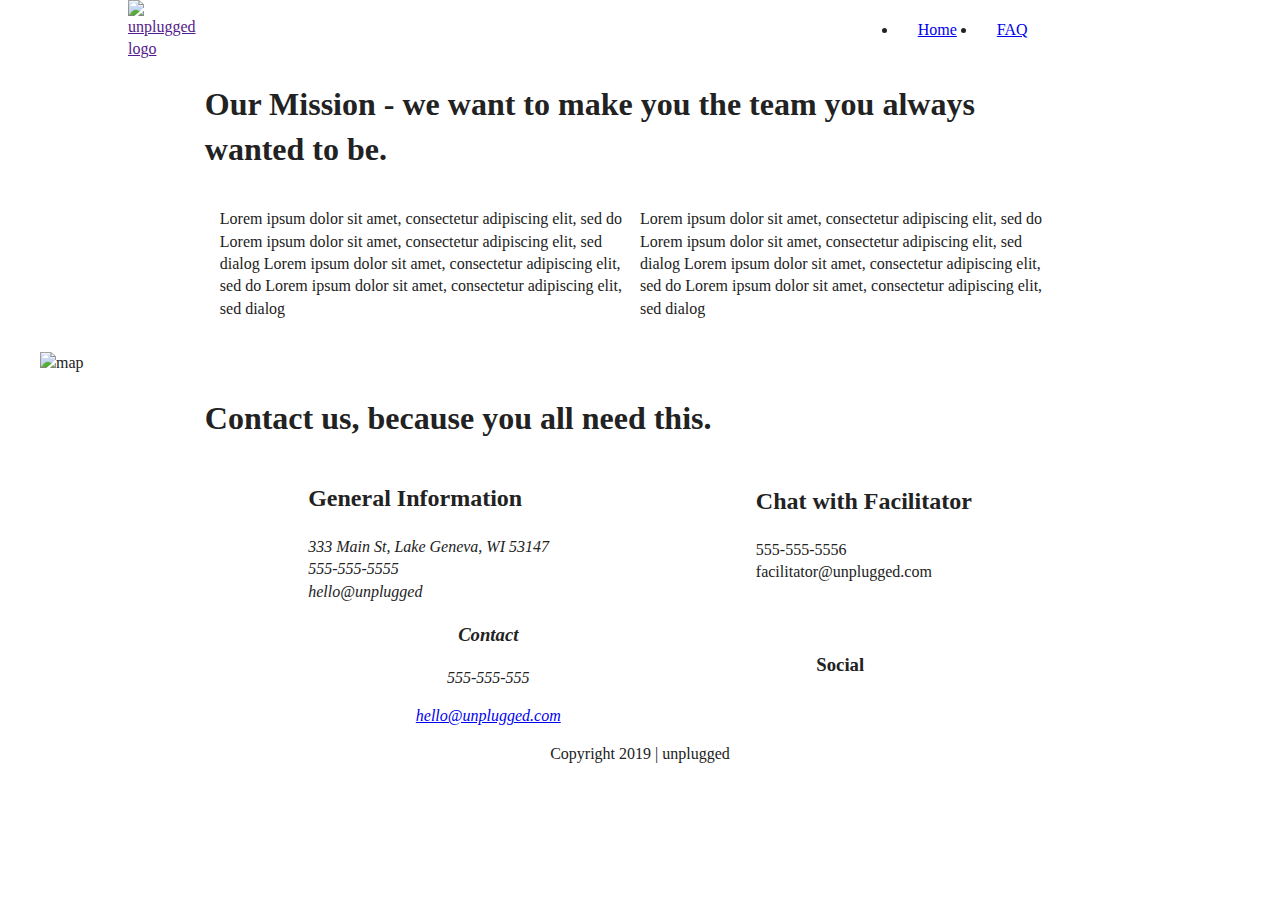
==== about/index.html @ fd54ad8d "responsive styles" ====
<!doctype html>
<html class="no-js" lang="">

<head>
  <meta charset="utf-8">
  <meta http-equiv="x-ua-compatible" content="ie=edge">
  <title>About</title>
  <meta name="description" content="">
  <meta name="viewport" content="width=device-width, initial-scale=1, shrink-to-fit=no">

  <link rel="manifest" href="../site.webmanifest">
  <link rel="apple-touch-icon" href="../icon.png">
  <!-- Place favicon.ico in the root directory -->

  <link rel="stylesheet" href="../css/normalize.css">
  <link rel="stylesheet" href="../css/main.css">
</head>

<body>
  <!--[if lte IE 9]>
    <p class="browserupgrade">You are using an <strong>outdated</strong> browser. Please <a href="https://browsehappy.com/">upgrade your browser</a> to improve your experience and security.</p>
  <![endif]-->

  <!-- Add your site or application content here -->
  <header>
    <div class="content-wrapper">

      <!-- <figure> -->
      <a href=""><img src="" alt="unplugged logo" /></a>
      <!-- </figure> -->

      <div class="header-divider"></div>
      <nav>
        <ul>
          <li><a href="../index.html" target="_blank">Home</a></li>
          <li><a href="../faq/index.html" target="_blank">FAQ</a></li>
        </ul>
      </nav>
    </div>
  </header>


  <main>

    <section class="mission">
      <div class="content-wrapper">
        <div class="mission-content">
        <h1>Our Mission - we want to make you the team you always wanted to be.</h1>
        <div class="mission-columns">
        <div class="mission-column">
          <article>Lorem ipsum dolor sit amet, consectetur adipiscing elit, sed do Lorem ipsum dolor sit amet, consectetur adipiscing elit, sed dialog Lorem ipsum dolor sit amet, consectetur adipiscing elit, sed do Lorem ipsum dolor sit amet, consectetur adipiscing elit, sed dialog </article>
        </div>
        <div class="mission-column">
        <article>Lorem ipsum dolor sit amet, consectetur adipiscing elit, sed do Lorem ipsum dolor sit amet, consectetur adipiscing elit, sed dialog Lorem ipsum dolor sit amet, consectetur adipiscing elit, sed do Lorem ipsum dolor sit amet, consectetur adipiscing elit, sed dialog </article>
        </div>
        </div>
        </div>
      </div>
    </section>

    <section class="map">
      <figure>
        <img src="#" alt="map" />
      </figure>
    </section>

  <div class="contact-section">
    <div class="content-wrapper">
      <div class="contact-header">
        <h1>Contact us, because you all need this.</h1>
      </div>
      <div class="contact-columns">
      <div class="contact-column">
        <h2>General Information</h2>
        <address>333 Main St, Lake Geneva, WI 53147 <br>
          555-555-5555 <br>
          hello@unplugged</address>
      </div>
      <div class="contact-column">
        <h2>Chat with Facilitator</h2>
        <p>555-555-5556 <br>
          facilitator@unplugged.com</p>
      </div>
      </div>
    </div>

  </div>

  </main>




  <footer>
    <div class="content-wrapper">
      <div class="footer-content">
        <address class="contact">
          <h3>Contact</h3>
          <p>555-555-555</p>
          <a href="hello@unplugged.com">hello@unplugged.com</a>
        </address>
        <div class="social">
          <h3>Social</h3>
          <div class="social-icons">
            <p href="www.facebook.com/yourcompany" target="_blank"></p>
            <p href="www.twitter.com/yourcompany" target="_blank"></p>
            <p href="www.instagram.com/yourcompany" target="_blank"></p>

          </div>
        </div>
      </div>
      <div class="copyright">
        <p>Copyright 2019 | unplugged</p>

      </div>

    </div>
  </footer>

  <script src="../js/vendor/modernizr-3.6.0.min.js"></script>
  <script src="https://code.jquery.com/jquery-3.3.1.min.js" integrity="sha256-FgpCb/KJQlLNfOu91ta32o/NMZxltwRo8QtmkMRdAu8=" crossorigin="anonymous"></script>
  <script>window.jQuery || document.write('<script src="../js/vendor/jquery-3.3.1.min.js"><\/script>')</script>
  <script src="../js/plugins.js"></script>
  <script src="../js/main.js"></script>

  <!-- Google Analytics: change UA-XXXXX-Y to be your site's ID. -->
  <script>
    window.ga = function () { ga.q.push(arguments) }; ga.q = []; ga.l = +new Date;
    ga('create', 'UA-XXXXX-Y', 'auto'); ga('send', 'pageview')
  </script>
  <script src="https://www.google-analytics.com/analytics.js" async defer></script>
</body>

</html>
---- css/main.css ----
/*! HTML5 Boilerplate v6.1.0 | MIT License | https://html5boilerplate.com/ */

/*
 * What follows is the result of much research on cross-browser styling.
 * Credit left inline and big thanks to Nicolas Gallagher, Jonathan Neal,
 * Kroc Camen, and the H5BP dev community and team.
 */

/* ==========================================================================
   Base styles: opinionated defaults
   ========================================================================== */

html {
    color: #222;
    font-size: 1em;
    line-height: 1.4;
}

/*
 * Remove text-shadow in selection highlight:
 * https://twitter.com/miketaylr/status/12228805301
 *
 * Vendor-prefixed and regular ::selection selectors cannot be combined:
 * https://stackoverflow.com/a/16982510/7133471
 *
 * Customize the background color to match your design.
 */

::-moz-selection {
    background: #b3d4fc;
    text-shadow: none;
}

::selection {
    background: #b3d4fc;
    text-shadow: none;
}

/*
 * A better looking default horizontal rule
 */

hr {
    display: block;
    height: 1px;
    border: 0;
    border-top: 1px solid #ccc;
    margin: 1em 0;
    padding: 0;
}

/*
 * Remove the gap between audio, canvas, iframes,
 * images, videos and the bottom of their containers:
 * https://github.com/h5bp/html5-boilerplate/issues/440
 */

audio,
canvas,
iframe,
img,
svg,
video {
    vertical-align: middle;
}

/*
 * Remove default fieldset styles.
 */

fieldset {
    border: 0;
    margin: 0;
    padding: 0;
}

/*
 * Allow only vertical resizing of textareas.
 */

textarea {
    resize: vertical;
}

/* ==========================================================================
   Browser Upgrade Prompt
   ========================================================================== */

.browserupgrade {
    margin: 0.2em 0;
    background: #ccc;
    color: #000;
    padding: 0.2em 0;
}

/* ==========================================================================
   Author's custom styles
   ========================================================================== */
/* <!-- -------------------- Header Styles ------------------ --> */


header, footer{
  display: flex;
  justify-content: center;
  align-items: center;
}

.hero-area h1{
  margin: auto;
  width: 85%;
}

header .content-wrapper{
  width: 100%;
  display: flex;
  justify-content: center;
  align-items: center;
  flex-flow: row wrap;
  justify-content: center;
  align-items: center;

}

header .header-divider{
  width:100%;
}

header nav{
  display: flex;
  justify-content: center;
  align-items: center;
  flex-flow: row wrap;
  justify-content: center;
  align-items: center;
  width:60%;
}

.hero-area{
  margin: 0;
  width: 100%;
}

/* <!-- -------------------- Mobile Styles - Homepage------------------ --> */

nav ul {
  flex-flow: row wrap;
  display: flex;
  padding: 0;
}

li{
  padding-left: 20px;
  padding-right: 20px;
}

header h1{
  margin: auto;
  width: 85%;
}

.hero-area{
  /* display: flex;
  justify-content: center;
  align-items: center; */
  width:100%;
  margin:0;
}

.content-wrapper{
  margin: auto;
  width: 85%;
}

aside{
  /* display: flex;
  justify-content: center;
  align-items: center;
    flex-flow: row wrap;
    justify-content: center;
    align-items: center; */
}

.newsletter{
  margin: auto;
  width: 86%;
}
/* .form-description h3, aside{
  padding-left: 15px;

} */

.features-header{
  margin: auto;
  width: 85%;
}

.features-items{
  display: flex;
  justify-content: center;
  align-items: center;
  flex-flow: row wrap;
  text-align: center;
}

.features article{

  /* flex-flow: row wrap; */
  width:55%;

}

/* .features h2{
  width:85%;
  padding-left: 15px;
} */

.features p{
  padding: 0;
}

.reviews{
  display: flex;
  justify-content: center;
  align-items: center;
  flex-flow: row wrap;
  justify-content: center;
  align-items: center;
  width:85%;
}

h3 .reviews{
  width:50%;
  display: flex;
  align-items: baseline;
}

.map{
  margin: 0;
  width: 100%;
}


/* Footer */

footer{
  display: flex;
  justify-content: center;
  align-items: center;
}

footer .content-wrapper{
  /* display: flex;
  justify-content: center;
  align-items: center;
  flex-flow: row wrap; */
  text-align: center;
  width:55%
}

footer .footer-content{
  display: flex;
  justify-content: space-around;
  align-items: center;
  flex-flow: row wrap;
  text-align: center;
  /* width:55% */
  /* margin:50px 0; */
}

footer .contact{

}
footer .social{

}

footer .copyright {

}







/* ==========================================================================
   Helper classes
   ========================================================================== */

/*
 * Hide visually and from screen readers
 */

.hidden {
    display: none !important;
}

/*
 * Hide only visually, but have it available for screen readers:
 * https://snook.ca/archives/html_and_css/hiding-content-for-accessibility
 *
 * 1. For long content, line feeds are not interpreted as spaces and small width
 *    causes content to wrap 1 word per line:
 *    https://medium.com/@jessebeach/beware-smushed-off-screen-accessible-text-5952a4c2cbfe
 */

.visuallyhidden {
    border: 0;
    clip: rect(0 0 0 0);
    height: 1px;
    margin: -1px;
    overflow: hidden;
    padding: 0;
    position: absolute;
    width: 1px;
    white-space: nowrap; /* 1 */
}

/*
 * Extends the .visuallyhidden class to allow the element
 * to be focusable when navigated to via the keyboard:
 * https://www.drupal.org/node/897638
 */

.visuallyhidden.focusable:active,
.visuallyhidden.focusable:focus {
    clip: auto;
    height: auto;
    margin: 0;
    overflow: visible;
    position: static;
    width: auto;
    white-space: inherit;
}

/*
 * Hide visually and from screen readers, but maintain layout
 */

.invisible {
    visibility: hidden;
}

/*
 * Clearfix: contain floats
 *
 * For modern browsers
 * 1. The space content is one way to avoid an Opera bug when the
 *    `contenteditable` attribute is included anywhere else in the document.
 *    Otherwise it causes space to appear at the top and bottom of elements
 *    that receive the `clearfix` class.
 * 2. The use of `table` rather than `block` is only necessary if using
 *    `:before` to contain the top-margins of child elements.
 */

.clearfix:before,
.clearfix:after {
    content: " "; /* 1 */
    display: table; /* 2 */
}

.clearfix:after {
    clear: both;
}

/* ==========================================================================
   EXAMPLE Media Queries for Responsive Design.
   These examples override the primary ('mobile first') styles.
   Modify as content requires.
   ========================================================================== */

@media only screen and (min-width: 768px){
  /* Tablets */

.content-wrapper{
  /* width:83%; */
}

header .content-wrapper {
  margin: auto;
    width: 85%;
    display: flex;
    flex-flow: nowrap;
  }
  .features-items{
    margin: auto;
    width: 67%;
    display: flex;
    justify-content: space-around;
    align-items: center;
    flex-flow: row wrap;
    text-align: center;
  }

  .features article{
    /* flex-flow: row wrap; */
    width:35%;
  }

  .mission-columns {
    display: flex;
    justify-content: center;
    align-items: center;
    padding:15px;

  }
.faq-columns{
  display: flex;
justify-content: space-around;
align-items: baseline;
/* flex-flow: row wrap; */
/* padding: 15px; */
}
  .contact-columns {
    display: flex;
    justify-content: space-around;
    align-items: center;
    /* padding:15px; */

  }
.mission-column{
  width: 90%;
}

.review-table{
  display: flex;
}

.newsletter{
  margin: auto;
  width:85%;
  display:flex;

}
.form-description{
  max-width:50%;
}

}

@media only screen and (min-width: 1200px){
  /* Desktop */

/* .content-wrapper{
  margin: auto;
  width: 80%;
} */

header .content-wrapper{
  margin: auto;
width: 80%;
}
.hero-area h1{
  margin: auto;
  width:80%;
}
  .newsletter{
    display: flex;
  justify-content: space-around;
  align-items: center;
  margin: auto;
  width: 67%;
  }


  .form-description{
    width:26%;
  }

.features{
  margin: auto;
  width:80%
}
  .features article{
    width:30%;
  }

.features-items{
  margin: auto;
width: 80%;
}
.reviews{
  margin: auto;
  width:80%
}

.review-table{
  display:flex;
}

.faq{
  margin: auto;
  width: 80%;
}

.contact-section{
margin: auto;
width: 80%;
}

.mission{
  margin: auto;
  width: 80%;
}

.footer{
  margin: auto;
  width:65%;
}

}





@media only screen and (min-width: 35em) {
    /* Style adjustments for viewports that meet the condition */
}

@media print,
       (-webkit-min-device-pixel-ratio: 1.25),
       (min-resolution: 1.25dppx),
       (min-resolution: 120dpi) {
    /* Style adjustments for high resolution devices */
}

/* ==========================================================================
   Print styles.
   Inlined to avoid the additional HTTP request:
   https://www.phpied.com/delay-loading-your-print-css/
   ========================================================================== */

@media print {
    *,
    *:before,
    *:after {
        background: transparent !important;
        color: #000 !important; /* Black prints faster */
        -webkit-box-shadow: none !important;
        box-shadow: none !important;
        text-shadow: none !important;
    }

    a,
    a:visited {
        text-decoration: underline;
    }

    a[href]:after {
        content: " (" attr(href) ")";
    }

    abbr[title]:after {
        content: " (" attr(title) ")";
    }

    /*
     * Don't show links that are fragment identifiers,
     * or use the `javascript:` pseudo protocol
     */

    a[href^="#"]:after,
    a[href^="javascript:"]:after {
        content: "";
    }

    pre {
        white-space: pre-wrap !important;
    }
    pre,
    blockquote {
        border: 1px solid #999;
        page-break-inside: avoid;
    }

    /*
     * Printing Tables:
     * http://css-discuss.incutio.com/wiki/Printing_Tables
     */

    thead {
        display: table-header-group;
    }

    tr,
    img {
        page-break-inside: avoid;
    }

    p,
    h2,
    h3 {
        orphans: 3;
        widows: 3;
    }

    h2,
    h3 {
        page-break-after: avoid;
    }
}
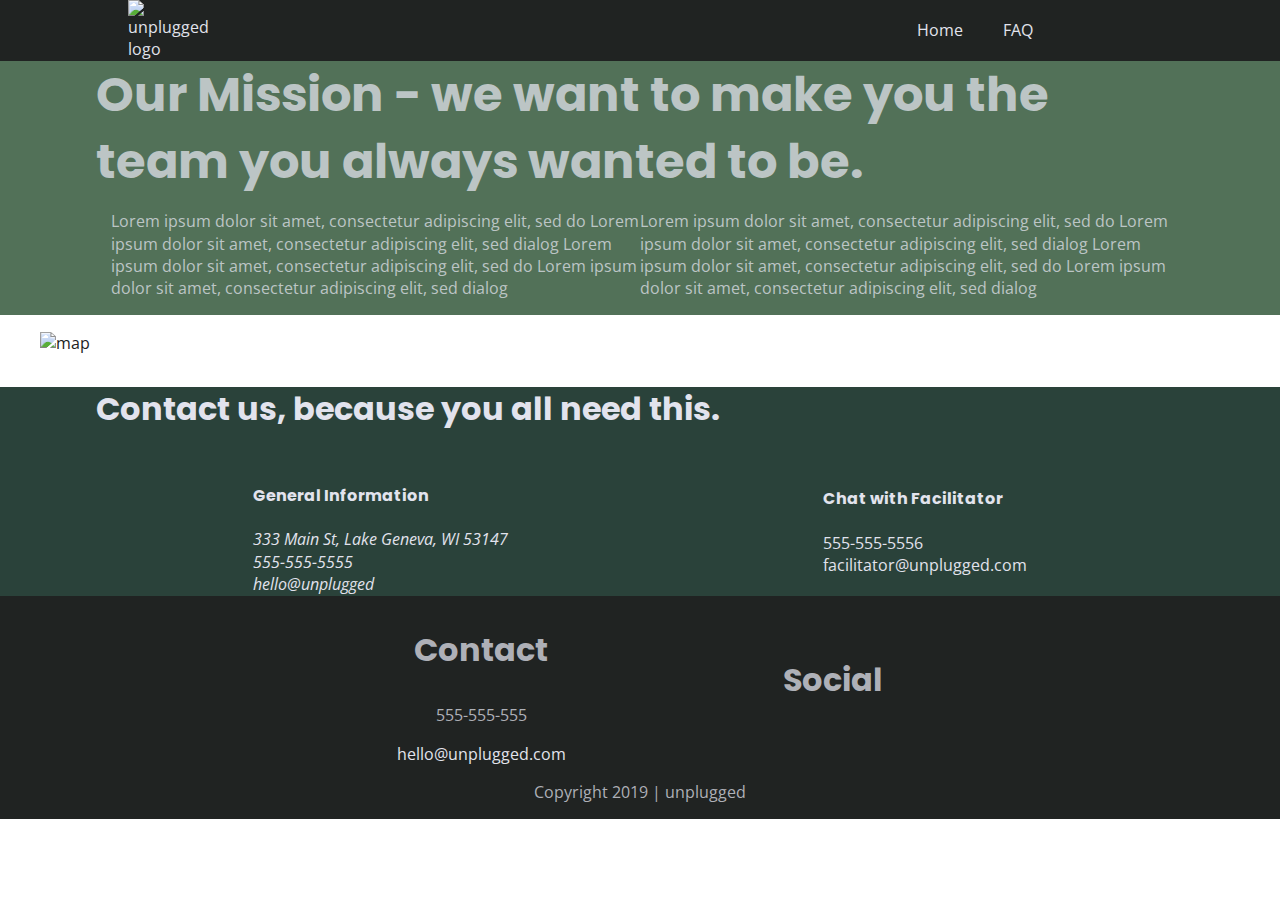
==== commit 10e06e74: "css styles" ====
--- a/about/index.html
+++ b/about/index.html
@@ -14,6 +14,7 @@
 
   <link rel="stylesheet" href="../css/normalize.css">
   <link rel="stylesheet" href="../css/main.css">
+  <link href="https://fonts.googleapis.com/css?family=Open+Sans:400,700|Poppins:500,700" rel="stylesheet">
 </head>
 
 <body>
@@ -45,7 +46,7 @@
     <section class="mission">
       <div class="content-wrapper">
         <div class="mission-content">
-        <h1>Our Mission - we want to make you the team you always wanted to be.</h1>
+        <h2>Our Mission - we want to make you the team you always wanted to be.</h2>
         <div class="mission-columns">
         <div class="mission-column">
           <article>Lorem ipsum dolor sit amet, consectetur adipiscing elit, sed do Lorem ipsum dolor sit amet, consectetur adipiscing elit, sed dialog Lorem ipsum dolor sit amet, consectetur adipiscing elit, sed do Lorem ipsum dolor sit amet, consectetur adipiscing elit, sed dialog </article>
@@ -67,17 +68,17 @@
   <div class="contact-section">
     <div class="content-wrapper">
       <div class="contact-header">
-        <h1>Contact us, because you all need this.</h1>
+        <h3>Contact us, because you all need this.</h3>
       </div>
       <div class="contact-columns">
       <div class="contact-column">
-        <h2>General Information</h2>
+        <h4>General Information</h4>
         <address>333 Main St, Lake Geneva, WI 53147 <br>
           555-555-5555 <br>
           hello@unplugged</address>
       </div>
       <div class="contact-column">
-        <h2>Chat with Facilitator</h2>
+        <h4>Chat with Facilitator</h4>
         <p>555-555-5556 <br>
           facilitator@unplugged.com</p>
       </div>
@@ -94,11 +95,11 @@
   <footer>
     <div class="content-wrapper">
       <div class="footer-content">
-        <address class="contact">
+        <div class="contact">
           <h3>Contact</h3>
           <p>555-555-555</p>
           <a href="hello@unplugged.com">hello@unplugged.com</a>
-        </address>
+        </div>
         <div class="social">
           <h3>Social</h3>
           <div class="social-icons">
--- a/css/main.css
+++ b/css/main.css
@@ -97,15 +97,74 @@
    Author's custom styles
    ========================================================================== */
 /* <!-- -------------------- Header Styles ------------------ --> */
+/* General Styles */
+
+html {
+	font-size: 16px;
+}
+
+body {
+  font-family: 'Open Sans', sans-serif;
+  font-size: 1em;
+}
+
+ul,
+ol {
+  list-style: none;
+}
+
+a {
+  color: #e2e3ed;
+  text-decoration: none;
+}
+
+h2 {
+  font-family: 'Poppins', sans-serif;
+  font-size: 3em;
+  margin: 0;
+}
+
+h3{
+  font-family: 'Poppins', sans-serif;
+  font-size: 2em;
+}
+h4 {
+  font-family: 'Poppins', sans-serif;
+  font-size: 1em;
+}
+
+
+p {
+
+}
+
+img {
+
+}
+
+figure {
+
+}
+
+address {
+
+}
+
+.content-wrapper {
+
+}
+
 
 
 header, footer{
   display: flex;
   justify-content: center;
   align-items: center;
-}
-
-.hero-area h1{
+  background-color: #202322;
+  color: #aeb0b7
+}
+
+.hero-area h2{
   margin: auto;
   width: 85%;
 }
@@ -182,7 +241,8 @@
 
 .newsletter{
   margin: auto;
-  width: 86%;
+  background-color: #527158;
+  color: #e2e3ed;
 }
 /* .form-description h3, aside{
   padding-left: 15px;
@@ -225,7 +285,8 @@
   flex-flow: row wrap;
   justify-content: center;
   align-items: center;
-  width:85%;
+  color:#5b6d6a;
+  background-color: #2a423a;
 }
 
 h3 .reviews{
@@ -239,7 +300,20 @@
   width: 100%;
 }
 
-
+.mission{
+  background-color: #527158;
+  color: #bcc5c5;
+}
+
+.contact-section{
+  background-color: #2a423a;
+  color: #e2e3ed;
+}
+
+.faq{
+  background-color: #527158;
+  color: #e2e3ed;
+}
 /* Footer */
 
 footer{
@@ -429,7 +503,7 @@
 
 .newsletter{
   margin: auto;
-  width:85%;
+
   display:flex;
 
 }
@@ -460,7 +534,7 @@
   justify-content: space-around;
   align-items: center;
   margin: auto;
-  width: 67%;
+
   }
 
 
@@ -468,10 +542,10 @@
     width:26%;
   }
 
-.features{
+/* .features{
   margin: auto;
   width:80%
-}
+} */
   .features article{
     width:30%;
   }
@@ -480,29 +554,15 @@
   margin: auto;
 width: 80%;
 }
-.reviews{
+/* .reviews{
   margin: auto;
   width:80%
-}
+} */
 
 .review-table{
   display:flex;
 }
 
-.faq{
-  margin: auto;
-  width: 80%;
-}
-
-.contact-section{
-margin: auto;
-width: 80%;
-}
-
-.mission{
-  margin: auto;
-  width: 80%;
-}
 
 .footer{
   margin: auto;
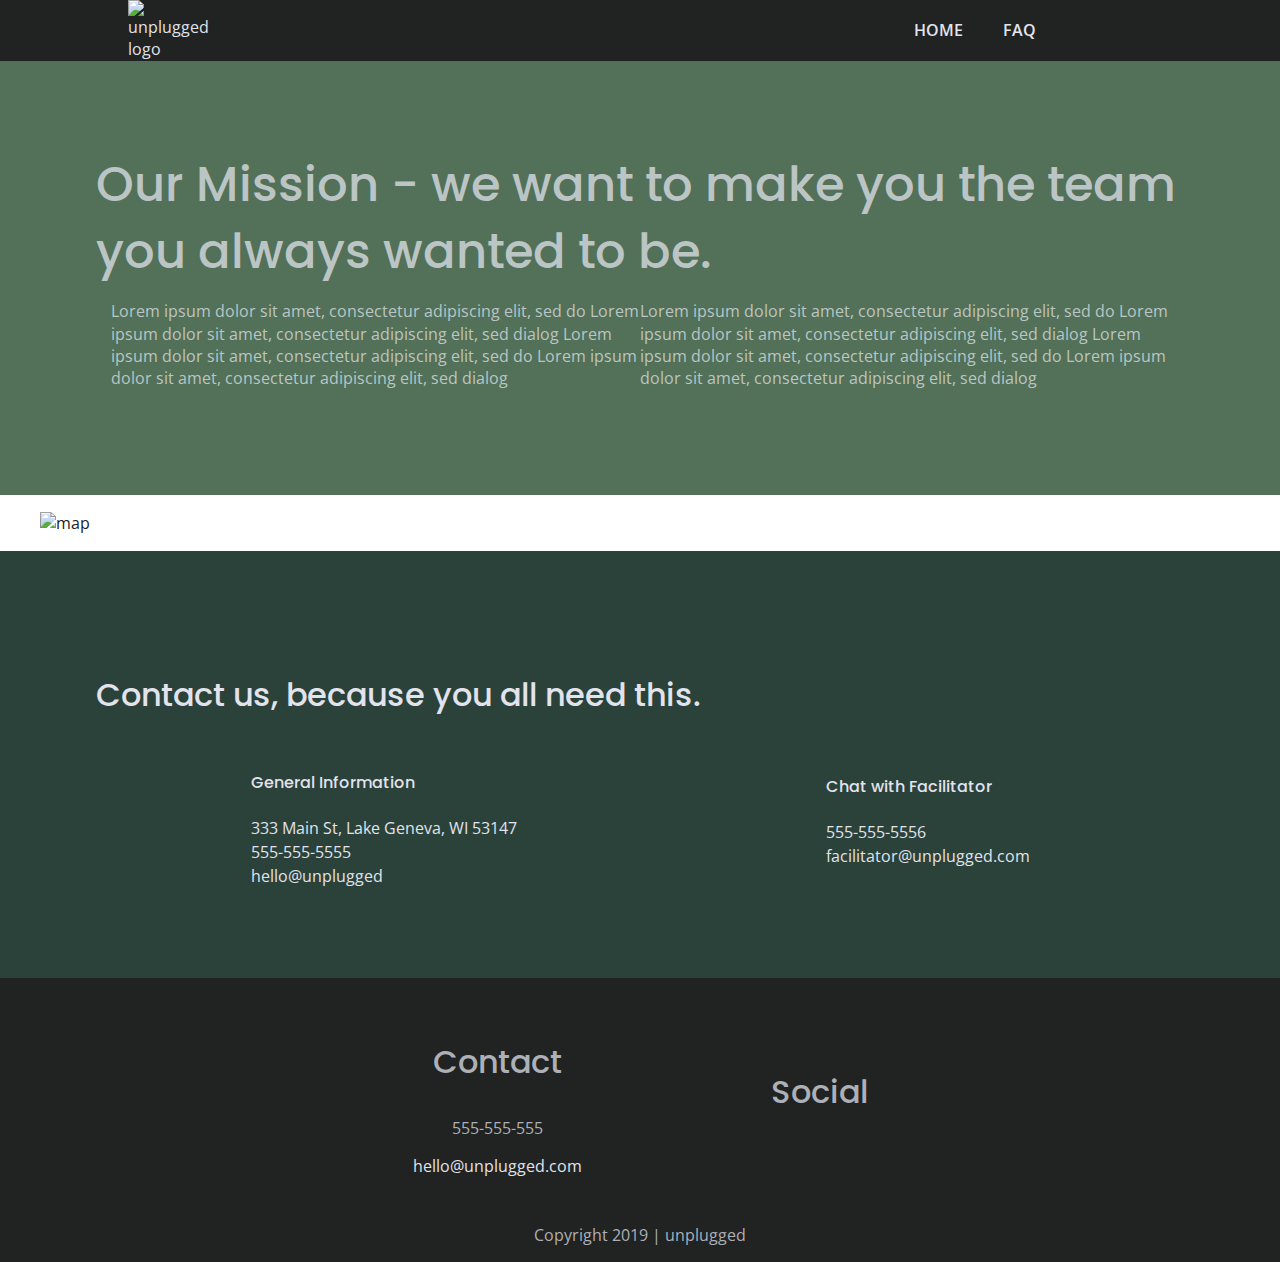
==== commit 7cfbe586: "responsive styles" ====
--- a/about/index.html
+++ b/about/index.html
@@ -71,13 +71,13 @@
         <h3>Contact us, because you all need this.</h3>
       </div>
       <div class="contact-columns">
-      <div class="contact-column">
+      <div class="contact-column-1">
         <h4>General Information</h4>
         <address>333 Main St, Lake Geneva, WI 53147 <br>
           555-555-5555 <br>
           hello@unplugged</address>
       </div>
-      <div class="contact-column">
+      <div class="contact-column-2">
         <h4>Chat with Facilitator</h4>
         <p>555-555-5556 <br>
           facilitator@unplugged.com</p>
--- a/css/main.css
+++ b/css/main.css
@@ -1,19 +1,16 @@
 /*! HTML5 Boilerplate v6.1.0 | MIT License | https://html5boilerplate.com/ */
-
 /*
  * What follows is the result of much research on cross-browser styling.
  * Credit left inline and big thanks to Nicolas Gallagher, Jonathan Neal,
  * Kroc Camen, and the H5BP dev community and team.
  */
-
 /* ==========================================================================
    Base styles: opinionated defaults
    ========================================================================== */
-
 html {
-    color: #222;
-    font-size: 1em;
-    line-height: 1.4;
+  color: #222;
+  font-size: 1em;
+  line-height: 1.4;
 }
 
 /*
@@ -25,28 +22,26 @@
  *
  * Customize the background color to match your design.
  */
-
 ::-moz-selection {
-    background: #b3d4fc;
-    text-shadow: none;
+  background: #b3d4fc;
+  text-shadow: none;
 }
 
 ::selection {
-    background: #b3d4fc;
-    text-shadow: none;
+  background: #b3d4fc;
+  text-shadow: none;
 }
 
 /*
  * A better looking default horizontal rule
  */
-
 hr {
-    display: block;
-    height: 1px;
-    border: 0;
-    border-top: 1px solid #ccc;
-    margin: 1em 0;
-    padding: 0;
+  display: block;
+  height: 1px;
+  border: 0;
+  border-top: 1px solid #ccc;
+  margin: 1em 0;
+  padding: 0;
 }
 
 /*
@@ -54,43 +49,39 @@
  * images, videos and the bottom of their containers:
  * https://github.com/h5bp/html5-boilerplate/issues/440
  */
-
 audio,
 canvas,
 iframe,
 img,
 svg,
 video {
-    vertical-align: middle;
+  vertical-align: middle;
 }
 
 /*
  * Remove default fieldset styles.
  */
-
 fieldset {
-    border: 0;
-    margin: 0;
-    padding: 0;
+  border: 0;
+  margin: 0;
+  padding: 0;
 }
 
 /*
  * Allow only vertical resizing of textareas.
  */
-
 textarea {
-    resize: vertical;
+  resize: vertical;
 }
 
 /* ==========================================================================
    Browser Upgrade Prompt
    ========================================================================== */
-
 .browserupgrade {
-    margin: 0.2em 0;
-    background: #ccc;
-    color: #000;
-    padding: 0.2em 0;
+  margin: 0.2em 0;
+  background: #ccc;
+  color: #000;
+  padding: 0.2em 0;
 }
 
 /* ==========================================================================
@@ -98,9 +89,8 @@
    ========================================================================== */
 /* <!-- -------------------- Header Styles ------------------ --> */
 /* General Styles */
-
 html {
-	font-size: 16px;
+  font-size: 16px;
 }
 
 body {
@@ -124,39 +114,29 @@
   margin: 0;
 }
 
-h3{
+h3 {
   font-family: 'Poppins', sans-serif;
   font-size: 2em;
 }
+
 h4 {
   font-family: 'Poppins', sans-serif;
   font-size: 1em;
 }
 
-
-p {
-
-}
-
-img {
-
-}
-
-figure {
-
-}
+p {}
+
+img {}
+
+figure {}
 
 address {
-
-}
-
-.content-wrapper {
-
-}
-
-
-
-header, footer{
+  font-style: normal;
+}
+
+.content-wrapper {}
+
+header, footer {
   display: flex;
   justify-content: center;
   align-items: center;
@@ -164,12 +144,12 @@
   color: #aeb0b7
 }
 
-.hero-area h2{
+.hero-area h2 {
   margin: auto;
   width: 85%;
 }
 
-header .content-wrapper{
+header .content-wrapper {
   width: 100%;
   display: flex;
   justify-content: center;
@@ -177,60 +157,60 @@
   flex-flow: row wrap;
   justify-content: center;
   align-items: center;
-
-}
-
-header .header-divider{
-  width:100%;
-}
-
-header nav{
+}
+
+header .header-divider {
+  width: 100%;
+}
+
+header nav {
   display: flex;
   justify-content: center;
   align-items: center;
   flex-flow: row wrap;
   justify-content: center;
   align-items: center;
-  width:60%;
-}
-
-.hero-area{
+  width: 60%;
+}
+
+.hero-area {
   margin: 0;
   width: 100%;
 }
 
 /* <!-- -------------------- Mobile Styles - Homepage------------------ --> */
-
 nav ul {
   flex-flow: row wrap;
   display: flex;
   padding: 0;
 }
 
-li{
+li {
   padding-left: 20px;
   padding-right: 20px;
-}
-
-header h1{
+  text-transform: uppercase;
+  font-weight: 600;
+}
+
+header h1 {
   margin: auto;
   width: 85%;
 }
 
-.hero-area{
+.hero-area {
   /* display: flex;
   justify-content: center;
   align-items: center; */
-  width:100%;
-  margin:0;
-}
-
-.content-wrapper{
+  width: 100%;
+  margin: 0;
+}
+
+.content-wrapper {
   margin: auto;
   width: 85%;
 }
 
-aside{
+aside {
   /* display: flex;
   justify-content: center;
   align-items: center;
@@ -239,22 +219,29 @@
     align-items: center; */
 }
 
-.newsletter{
+.newsletter {
   margin: auto;
   background-color: #527158;
   color: #e2e3ed;
 }
+
+.newsletter-content {
+  margin: auto;
+  width: 85%;
+  color: #e2e3ed;
+  padding: 20px 0 20px 0;
+}
+
 /* .form-description h3, aside{
   padding-left: 15px;
 
 } */
-
-.features-header{
+.features-header {
   margin: auto;
   width: 85%;
 }
 
-.features-items{
+.features-items {
   display: flex;
   justify-content: center;
   align-items: center;
@@ -262,76 +249,76 @@
   text-align: center;
 }
 
-.features article{
-
+.features article {
   /* flex-flow: row wrap; */
-  width:55%;
-
+  width: 55%;
 }
 
 /* .features h2{
   width:85%;
   padding-left: 15px;
 } */
-
-.features p{
+.features p {
   padding: 0;
 }
 
-.reviews{
+.reviews {
   display: flex;
   justify-content: center;
   align-items: center;
   flex-flow: row wrap;
   justify-content: center;
   align-items: center;
-  color:#5b6d6a;
+  color: #5b6d6a;
   background-color: #2a423a;
 }
 
-h3 .reviews{
-  width:50%;
+h3 .reviews {
+  width: 50%;
   display: flex;
   align-items: baseline;
 }
 
-.map{
+.map {
   margin: 0;
   width: 100%;
 }
 
-.mission{
+.mission {
   background-color: #527158;
   color: #bcc5c5;
-}
-
-.contact-section{
+  padding: 30px 0;
+}
+
+.contact-section {
   background-color: #2a423a;
   color: #e2e3ed;
-}
-
-.faq{
+  padding: 30px 0;
+}
+
+.faq {
   background-color: #527158;
   color: #e2e3ed;
-}
+  padding: 30px 0;
+}
+
 /* Footer */
-
-footer{
-  display: flex;
-  justify-content: center;
-  align-items: center;
-}
-
-footer .content-wrapper{
+footer {
+  display: flex;
+  justify-content: center;
+  align-items: center;
+}
+
+footer .content-wrapper {
   /* display: flex;
   justify-content: center;
   align-items: center;
   flex-flow: row wrap; */
   text-align: center;
-  width:55%
-}
-
-footer .footer-content{
+  width: 55%
+}
+
+footer .footer-content {
   display: flex;
   justify-content: space-around;
   align-items: center;
@@ -341,33 +328,24 @@
   /* margin:50px 0; */
 }
 
-footer .contact{
-
-}
-footer .social{
-
-}
-
-footer .copyright {
-
-}
-
-
-
-
-
-
+footer .contact h3 {
+  font-weight: 500;
+}
+
+footer .social h3 {
+  font-weight: 500;
+}
+
+footer .copyright {}
 
 /* ==========================================================================
    Helper classes
    ========================================================================== */
-
 /*
  * Hide visually and from screen readers
  */
-
 .hidden {
-    display: none !important;
+  display: none !important;
 }
 
 /*
@@ -378,17 +356,17 @@
  *    causes content to wrap 1 word per line:
  *    https://medium.com/@jessebeach/beware-smushed-off-screen-accessible-text-5952a4c2cbfe
  */
-
 .visuallyhidden {
-    border: 0;
-    clip: rect(0 0 0 0);
-    height: 1px;
-    margin: -1px;
-    overflow: hidden;
-    padding: 0;
-    position: absolute;
-    width: 1px;
-    white-space: nowrap; /* 1 */
+  border: 0;
+  clip: rect(0 0 0 0);
+  height: 1px;
+  margin: -1px;
+  overflow: hidden;
+  padding: 0;
+  position: absolute;
+  width: 1px;
+  white-space: nowrap;
+  /* 1 */
 }
 
 /*
@@ -396,24 +374,22 @@
  * to be focusable when navigated to via the keyboard:
  * https://www.drupal.org/node/897638
  */
-
 .visuallyhidden.focusable:active,
 .visuallyhidden.focusable:focus {
-    clip: auto;
-    height: auto;
-    margin: 0;
-    overflow: visible;
-    position: static;
-    width: auto;
-    white-space: inherit;
+  clip: auto;
+  height: auto;
+  margin: 0;
+  overflow: visible;
+  position: static;
+  width: auto;
+  white-space: inherit;
 }
 
 /*
  * Hide visually and from screen readers, but maintain layout
  */
-
 .invisible {
-    visibility: hidden;
+  visibility: hidden;
 }
 
 /*
@@ -427,15 +403,16 @@
  * 2. The use of `table` rather than `block` is only necessary if using
  *    `:before` to contain the top-margins of child elements.
  */
-
 .clearfix:before,
 .clearfix:after {
-    content: " "; /* 1 */
-    display: table; /* 2 */
+  content: " ";
+  /* 1 */
+  display: table;
+  /* 2 */
 }
 
 .clearfix:after {
-    clear: both;
+  clear: both;
 }
 
 /* ==========================================================================
@@ -443,21 +420,25 @@
    These examples override the primary ('mobile first') styles.
    Modify as content requires.
    ========================================================================== */
-
-@media only screen and (min-width: 768px){
+@media only screen and (min-width: 768px) {
+
   /* Tablets */
-
-.content-wrapper{
-  /* width:83%; */
-}
-
-header .content-wrapper {
-  margin: auto;
+  .content-wrapper {
+    /* width:83%; */
+  }
+
+  header .content-wrapper {
+    margin: auto;
     width: 85%;
     display: flex;
     flex-flow: nowrap;
   }
-  .features-items{
+
+  .features {
+    padding: 30px 0 30px 0;
+  }
+
+  .features-items {
     margin: auto;
     width: 67%;
     display: flex;
@@ -467,123 +448,162 @@
     text-align: center;
   }
 
-  .features article{
+  .features article {
     /* flex-flow: row wrap; */
-    width:35%;
+    width: 35%;
   }
 
   .mission-columns {
     display: flex;
     justify-content: center;
     align-items: center;
-    padding:15px;
-
-  }
-.faq-columns{
-  display: flex;
-justify-content: space-around;
-align-items: baseline;
-/* flex-flow: row wrap; */
-/* padding: 15px; */
-}
+    padding: 15px;
+  }
+
+  .faq-columns {
+    display: flex;
+    justify-content: space-around;
+    align-items: baseline;
+    /* flex-flow: row wrap; */
+    /* padding: 15px; */
+  }
+
   .contact-columns {
     display: flex;
     justify-content: space-around;
     align-items: center;
     /* padding:15px; */
-
-  }
-.mission-column{
-  width: 90%;
-}
-
-.review-table{
-  display: flex;
-}
-
-.newsletter{
-  margin: auto;
-
-  display:flex;
-
-}
-.form-description{
-  max-width:50%;
-}
-
-}
-
-@media only screen and (min-width: 1200px){
+  }
+
+  .mission-column {
+    width: 90%;
+  }
+
+  .reviews {
+    padding: 30px 0 30px 0;
+  }
+
+  .review-table {
+    display: flex;
+  }
+
+  .newsletter {
+    margin: auto;
+    display: flex;
+  }
+
+  .newsletter-content {
+    display: flex;
+    margin: auto;
+    width: 80%;
+    justify-content: space-between;
+    padding: 30px 0 30px 0;
+  }
+
+  .footer-content {
+    padding: 30px;
+  }
+
+  .form-description {
+    max-width: 50%;
+  }
+}
+
+@media only screen and (min-width: 1200px) {
+
   /* Desktop */
-
-/* .content-wrapper{
-  margin: auto;
-  width: 80%;
-} */
-
-header .content-wrapper{
-  margin: auto;
-width: 80%;
-}
-.hero-area h1{
-  margin: auto;
-  width:80%;
-}
-  .newsletter{
-    display: flex;
-  justify-content: space-around;
-  align-items: center;
-  margin: auto;
-
-  }
-
-
-  .form-description{
-    width:26%;
-  }
-
-/* .features{
-  margin: auto;
-  width:80%
-} */
-  .features article{
-    width:30%;
-  }
-
-.features-items{
-  margin: auto;
-width: 80%;
-}
-/* .reviews{
-  margin: auto;
-  width:80%
-} */
-
-.review-table{
-  display:flex;
-}
-
-
-.footer{
-  margin: auto;
-  width:65%;
-}
-
-}
-
-
-
-
+  header .content-wrapper {
+    margin: auto;
+    width: 80%;
+  }
+
+  .hero-area h1 {
+    margin: auto;
+    width: 80%;
+  }
+
+  .newsletter {
+    display: flex;
+    justify-content: space-around;
+    align-items: center;
+    margin: auto;
+    padding: 30px;
+  }
+
+  .form-description {
+    width: 26%;
+  }
+
+  .features {
+    padding: 30px 0 30px 0;
+  }
+
+  .features article {
+    width: 30%;
+  }
+
+  .features-items {
+    margin: auto;
+    width: 80%;
+  }
+
+  .reviews {
+    padding: 30px 0 30px 0;
+  }
+
+  .review-table {
+    display: flex;
+  }
+
+  .faq {
+    padding: 50px 0 50px 0;
+  }
+
+  .faq-column {
+    padding-right: 40px;
+  }
+
+  .footer {
+    margin: auto;
+    width: 65%;
+  }
+
+  .footer-content {
+    padding: 30px;
+  }
+
+  .contact-section .content-wrapper {
+    padding-top: 60px;
+    padding-bottom: 60px;
+  }
+
+  .mission .content-wrapper {
+    padding-top: 60px;
+    padding-bottom: 60px;
+  }
+
+  .mission h2 {
+    font-weight: 500;
+  }
+
+  .contact-section h3, h4 {
+    font-weight: 500;
+  }
+
+  .contact-columns {
+    line-height: 1.5;
+  }
+}
 
 @media only screen and (min-width: 35em) {
-    /* Style adjustments for viewports that meet the condition */
+  /* Style adjustments for viewports that meet the condition */
 }
 
 @media print,
-       (-webkit-min-device-pixel-ratio: 1.25),
-       (min-resolution: 1.25dppx),
-       (min-resolution: 120dpi) {
-    /* Style adjustments for high resolution devices */
+(-webkit-min-device-pixel-ratio: 1.25),
+(min-resolution: 1.25dppx),
+(min-resolution: 120dpi) {
+  /* Style adjustments for high resolution devices */
 }
 
 /* ==========================================================================
@@ -591,73 +611,73 @@
    Inlined to avoid the additional HTTP request:
    https://www.phpied.com/delay-loading-your-print-css/
    ========================================================================== */
-
 @media print {
-    *,
-    *:before,
-    *:after {
-        background: transparent !important;
-        color: #000 !important; /* Black prints faster */
-        -webkit-box-shadow: none !important;
-        box-shadow: none !important;
-        text-shadow: none !important;
-    }
-
-    a,
-    a:visited {
-        text-decoration: underline;
-    }
-
-    a[href]:after {
-        content: " (" attr(href) ")";
-    }
-
-    abbr[title]:after {
-        content: " (" attr(title) ")";
-    }
-
-    /*
+
+  *,
+  *:before,
+  *:after {
+    background: transparent !important;
+    color: #000 !important;
+    /* Black prints faster */
+    -webkit-box-shadow: none !important;
+    box-shadow: none !important;
+    text-shadow: none !important;
+  }
+
+  a,
+  a:visited {
+    text-decoration: underline;
+  }
+
+  a[href]:after {
+    content: " ("attr(href) ")";
+  }
+
+  abbr[title]:after {
+    content: " ("attr(title) ")";
+  }
+
+  /*
      * Don't show links that are fragment identifiers,
      * or use the `javascript:` pseudo protocol
      */
-
-    a[href^="#"]:after,
-    a[href^="javascript:"]:after {
-        content: "";
-    }
-
-    pre {
-        white-space: pre-wrap !important;
-    }
-    pre,
-    blockquote {
-        border: 1px solid #999;
-        page-break-inside: avoid;
-    }
-
-    /*
+  a[href^="#"]:after,
+  a[href^="javascript:"]:after {
+    content: "";
+  }
+
+  pre {
+    white-space: pre-wrap !important;
+  }
+
+  pre,
+  blockquote {
+    border: 1px solid #999;
+    page-break-inside: avoid;
+  }
+
+  /*
      * Printing Tables:
      * http://css-discuss.incutio.com/wiki/Printing_Tables
      */
-
-    thead {
-        display: table-header-group;
-    }
-
-    tr,
-    img {
-        page-break-inside: avoid;
-    }
-
-    p,
-    h2,
-    h3 {
-        orphans: 3;
-        widows: 3;
-    }
-
-    h2,
-    h3 {
-        page-break-after: avoid;
-    }
-}
+  thead {
+    display: table-header-group;
+  }
+
+  tr,
+  img {
+    page-break-inside: avoid;
+  }
+
+  p,
+  h2,
+  h3 {
+    orphans: 3;
+    widows: 3;
+  }
+
+  h2,
+  h3 {
+    page-break-after: avoid;
+  }
+}
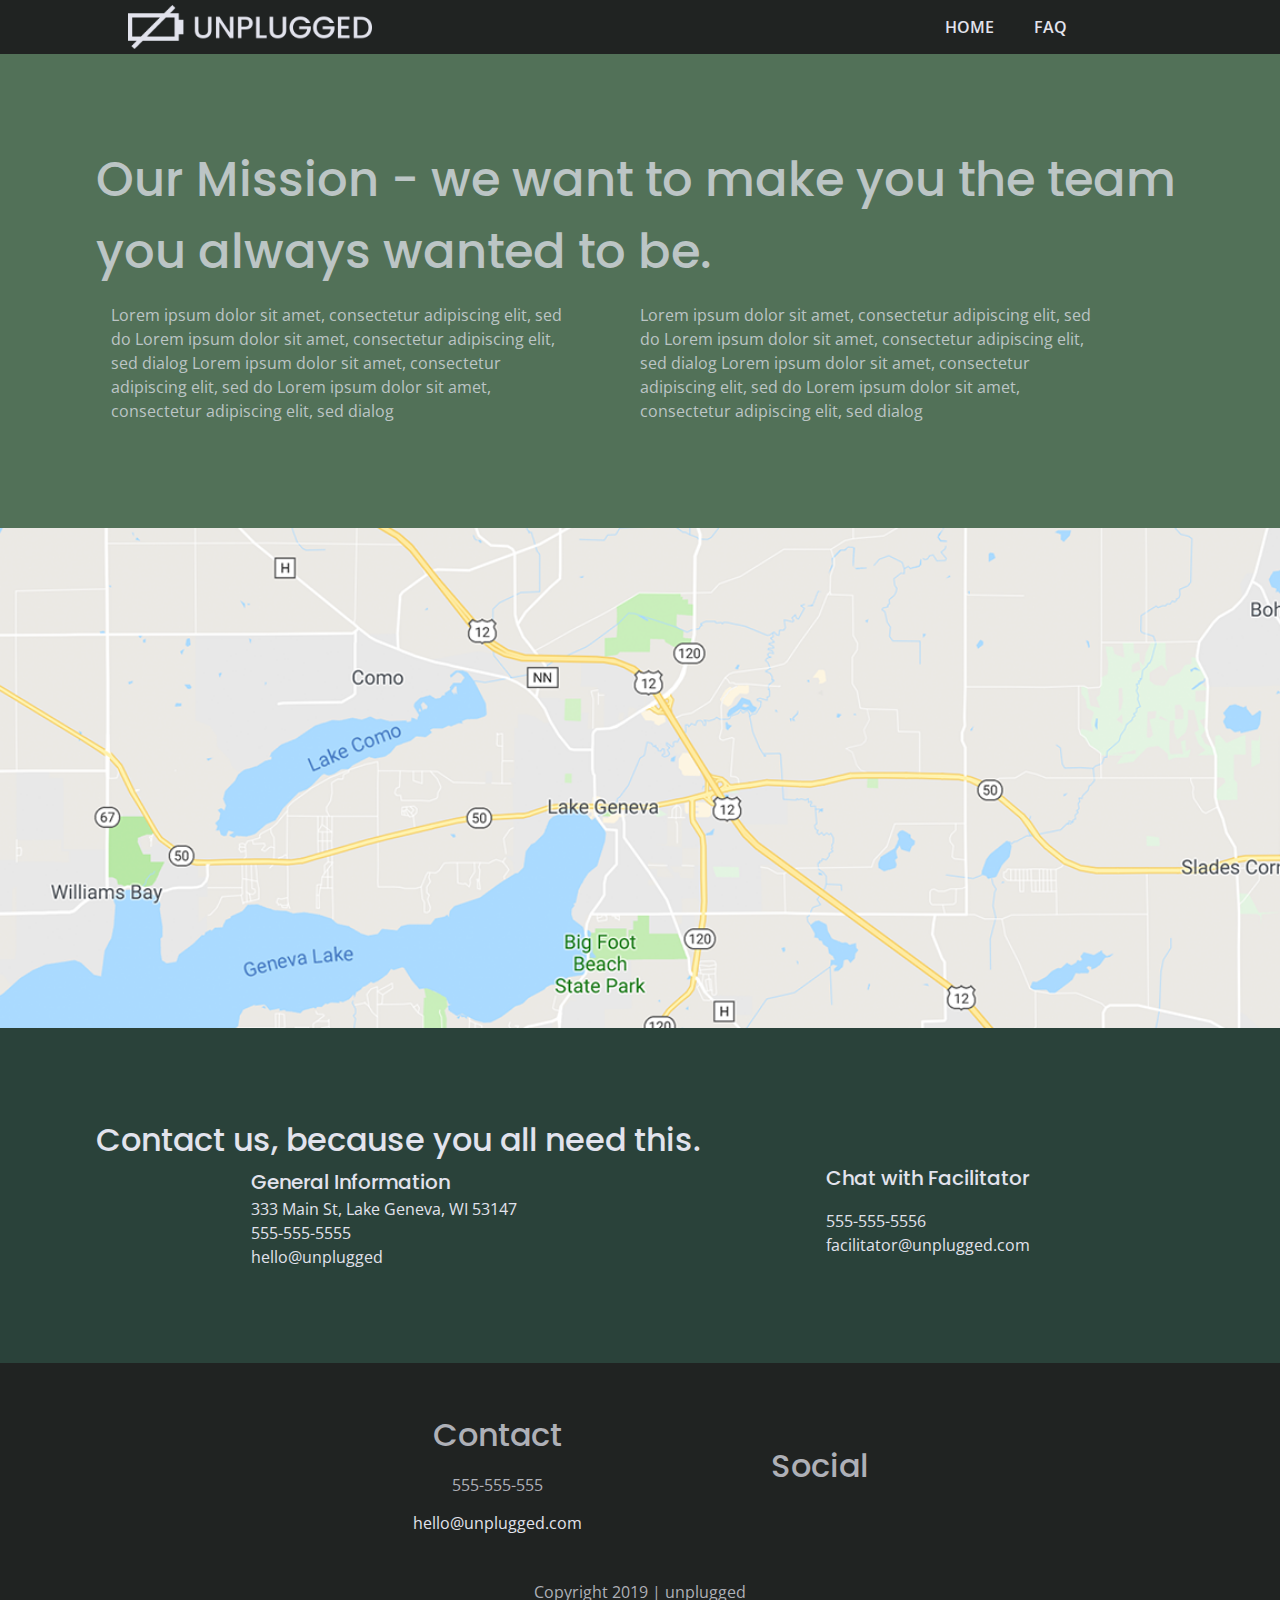
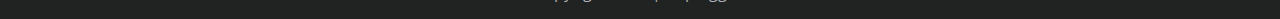
==== commit d9c9dabe: "update styles" ====
--- a/about/index.html
+++ b/about/index.html
@@ -26,9 +26,9 @@
   <header>
     <div class="content-wrapper">
 
-      <!-- <figure> -->
-      <a href=""><img src="" alt="unplugged logo" /></a>
-      <!-- </figure> -->
+      <figure>
+      <a href=""><img src="../img/unpluggedlogo.png" alt="unplugged logo" /></a>
+      </figure>
 
       <div class="header-divider"></div>
       <nav>
@@ -60,9 +60,9 @@
     </section>
 
     <section class="map">
-      <figure>
+      <!-- <figure>
         <img src="#" alt="map" />
-      </figure>
+      </figure> -->
     </section>
 
   <div class="contact-section">
--- a/css/main.css
+++ b/css/main.css
@@ -112,23 +112,33 @@
   font-family: 'Poppins', sans-serif;
   font-size: 3em;
   margin: 0;
+      font-weight: normal;
+
 }
 
 h3 {
   font-family: 'Poppins', sans-serif;
   font-size: 2em;
+  margin: 0;
+    font-weight: normal;
 }
 
 h4 {
   font-family: 'Poppins', sans-serif;
-  font-size: 1em;
+  font-size: 1.25em;
+  margin:0;
+  font-weight: normal;
 }
 
 p {}
 
-img {}
-
-figure {}
+  img {
+  	width: 100%;
+  }
+
+  figure {
+          margin: 0;
+  }
 
 address {
   font-style: normal;
@@ -141,13 +151,9 @@
   justify-content: center;
   align-items: center;
   background-color: #202322;
-  color: #aeb0b7
-}
-
-.hero-area h2 {
-  margin: auto;
-  width: 85%;
-}
+  color: #aeb0b7;
+}
+
 
 header .content-wrapper {
   width: 100%;
@@ -176,9 +182,33 @@
 .hero-area {
   margin: 0;
   width: 100%;
+  background: url('../img/hero.jpg');
+  background-size:cover;
+  background-repeat: no-repeat;
+  background-position: center;
+  background-color: #333;
+  min-height: 500px;
+}
+
+.hero-area h3 {
+  margin: auto;
+  width: 85%;
+  color: #e2e3ed;
+  font-size: 2.75em;
+
+  padding-top: 40px;
 }
 
 /* <!-- -------------------- Mobile Styles - Homepage------------------ --> */
+
+header figure{
+  width:60%;
+  display: flex;
+  justify-content: center;
+  align-items: center;
+  flex-flow: row wrap;
+}
+
 nav ul {
   flex-flow: row wrap;
   display: flex;
@@ -197,14 +227,6 @@
   width: 85%;
 }
 
-.hero-area {
-  /* display: flex;
-  justify-content: center;
-  align-items: center; */
-  width: 100%;
-  margin: 0;
-}
-
 .content-wrapper {
   margin: auto;
   width: 85%;
@@ -232,10 +254,16 @@
   padding: 20px 0 20px 0;
 }
 
-/* .form-description h3, aside{
-  padding-left: 15px;
-
-} */
+.features{
+  background: url(../img/camping.jpg);
+  background-size: cover;
+  background-repeat: no-repeat;
+  background-position: center;
+  background-color: #333;
+    color: #e2e3ed;
+        padding: 30px 0;
+}
+
 .features-header {
   margin: auto;
   width: 85%;
@@ -250,14 +278,10 @@
 }
 
 .features article {
-  /* flex-flow: row wrap; */
   width: 55%;
 }
 
-/* .features h2{
-  width:85%;
-  padding-left: 15px;
-} */
+
 .features p {
   padding: 0;
 }
@@ -269,19 +293,25 @@
   flex-flow: row wrap;
   justify-content: center;
   align-items: center;
-  color: #5b6d6a;
+  color: #e2e3ed;
   background-color: #2a423a;
-}
-
-h3 .reviews {
-  width: 50%;
-  display: flex;
-  align-items: baseline;
+  padding: 30px 0;
+}
+
+ .reviews h3{
+
+      padding-bottom: 20px;
 }
 
 .map {
   margin: 0;
   width: 100%;
+  background: url(../img/map.png);
+  background-size: cover;
+  background-repeat: no-repeat;
+  background-position: center;
+  background-color: #333;
+  height: 500px;
 }
 
 .mission {
@@ -307,6 +337,7 @@
   display: flex;
   justify-content: center;
   align-items: center;
+  padding-top: 20px;
 }
 
 footer .content-wrapper {
@@ -337,6 +368,31 @@
 }
 
 footer .copyright {}
+
+aside .form {
+  margin-top: 30px;
+}
+
+input[type=text] {
+  box-sizing: border-box;
+  width: 100%;
+  color: #2a423a;
+  font-style: italic;
+}
+
+input[type=button] {
+  width: 100%;
+  padding: 20px 0;
+  margin-top: 20px;
+  background-color: #2a423a;
+  font-family: 'Poppins', Helvetica, Arial, sans-serif;
+  font-weight: 500;
+  font-size: 1.125em;
+  color: #e2e3ed;
+  border: none;
+  text-align: center;
+  text-transform: uppercase;
+}
 
 /* ==========================================================================
    Helper classes
@@ -426,7 +482,13 @@
   .content-wrapper {
     /* width:83%; */
   }
-
+  header figure{
+    width:50%;
+    display: flex;
+    justify-content: center;
+    align-items: center;
+    flex-flow: row wrap;
+  }
   header .content-wrapper {
     margin: auto;
     width: 85%;
@@ -487,6 +549,10 @@
     display: flex;
   }
 
+  .review-content{
+    padding-left: 30px;
+  }
+
   .newsletter {
     margin: auto;
     display: flex;
@@ -530,12 +596,19 @@
     padding: 30px;
   }
 
-  .form-description {
+  /* .form-description {
     width: 26%;
+  } */
+  .newsletter-form {
+    min-width: 30%;
   }
 
   .features {
-    padding: 30px 0 30px 0;
+    padding: 70px 0 70px 0;
+  }
+
+  .features-header{
+    padding-bottom: 40px;
   }
 
   .features article {
@@ -547,22 +620,34 @@
     width: 80%;
   }
 
+  .features-item-description{
+    margin: auto;
+    width:80%;
+  }
+
   .reviews {
     padding: 30px 0 30px 0;
   }
 
+  .review-content{
+    padding-left: 30px;
+  }
+
   .review-table {
     display: flex;
   }
 
   .faq {
     padding: 50px 0 50px 0;
+        line-height: 1.5;
   }
 
   .faq-column {
-    padding-right: 40px;
-  }
-
+    padding-right: 60px;
+  }
+  .faq-column h4 {
+    padding-top: 40px;
+  }
   .footer {
     margin: auto;
     width: 65%;
@@ -585,6 +670,13 @@
   .mission h2 {
     font-weight: 500;
   }
+
+.mission-content{
+      line-height: 1.5;
+}
+  .mission-column {
+    padding-right: 60px;
+      }
 
   .contact-section h3, h4 {
     font-weight: 500;
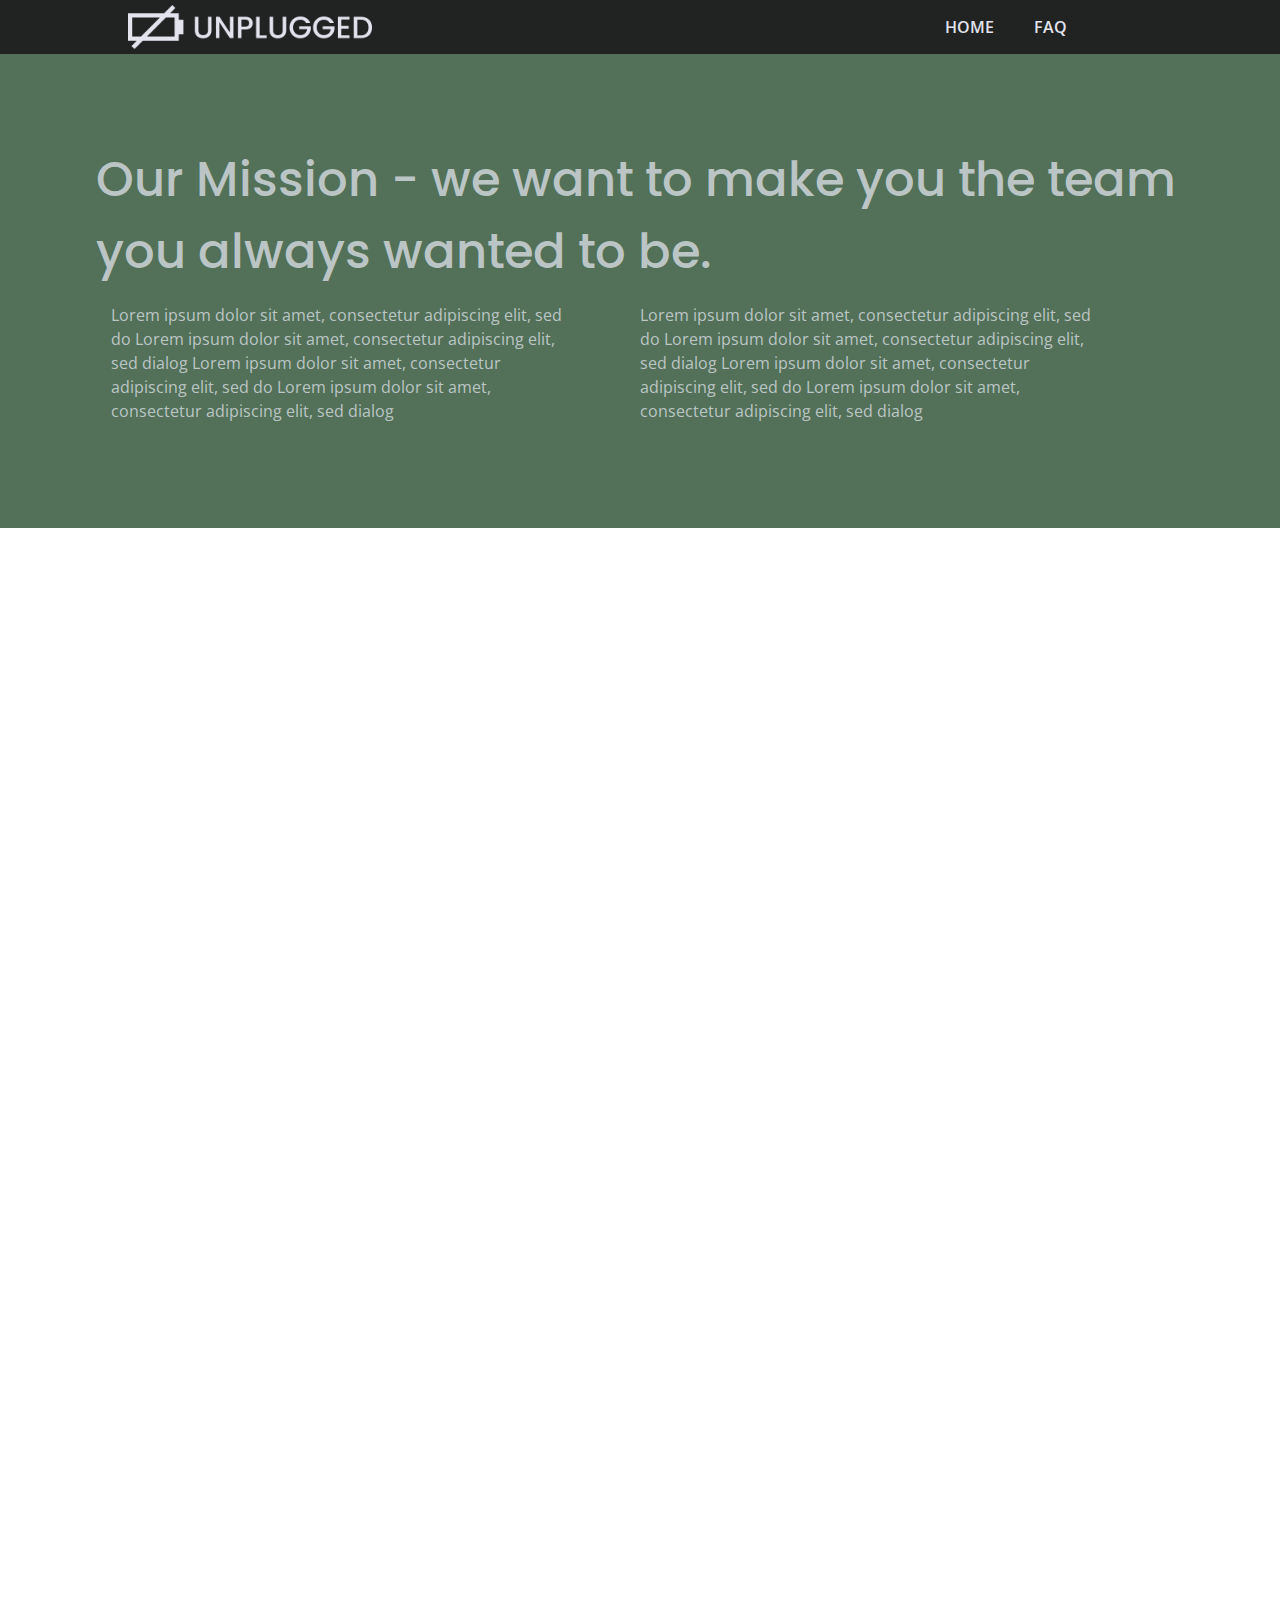
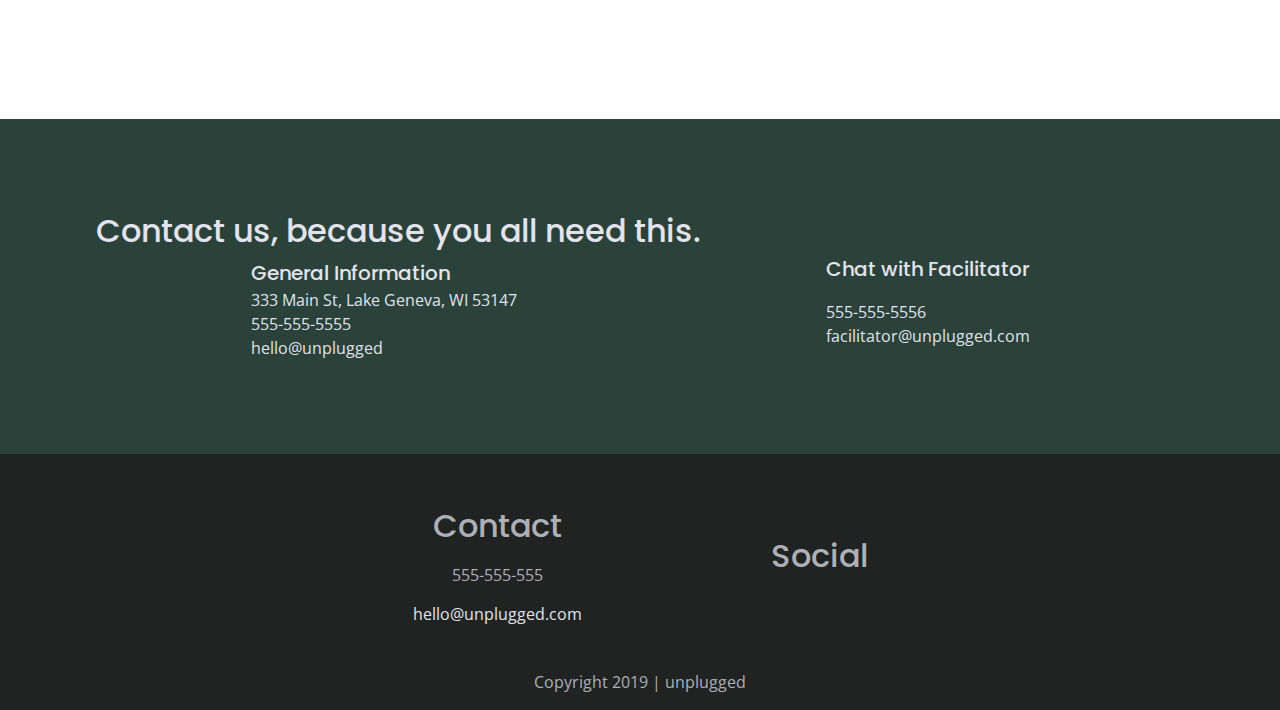
==== commit dae1354e: "Map" ====
--- a/about/index.html
+++ b/about/index.html
@@ -27,7 +27,7 @@
     <div class="content-wrapper">
 
       <figure>
-      <a href=""><img src="../img/unpluggedlogo.png" alt="unplugged logo" /></a>
+        <a href=""><img src="../img/unpluggedlogo.png" alt="unplugged logo" /></a>
       </figure>
 
       <div class="header-divider"></div>
@@ -46,46 +46,52 @@
     <section class="mission">
       <div class="content-wrapper">
         <div class="mission-content">
-        <h2>Our Mission - we want to make you the team you always wanted to be.</h2>
-        <div class="mission-columns">
-        <div class="mission-column">
-          <article>Lorem ipsum dolor sit amet, consectetur adipiscing elit, sed do Lorem ipsum dolor sit amet, consectetur adipiscing elit, sed dialog Lorem ipsum dolor sit amet, consectetur adipiscing elit, sed do Lorem ipsum dolor sit amet, consectetur adipiscing elit, sed dialog </article>
-        </div>
-        <div class="mission-column">
-        <article>Lorem ipsum dolor sit amet, consectetur adipiscing elit, sed do Lorem ipsum dolor sit amet, consectetur adipiscing elit, sed dialog Lorem ipsum dolor sit amet, consectetur adipiscing elit, sed do Lorem ipsum dolor sit amet, consectetur adipiscing elit, sed dialog </article>
-        </div>
-        </div>
+          <h2>Our Mission - we want to make you the team you always wanted to be.</h2>
+          <div class="mission-columns">
+            <div class="mission-column">
+              <article>Lorem ipsum dolor sit amet, consectetur adipiscing elit, sed do Lorem ipsum dolor sit amet, consectetur adipiscing elit, sed dialog Lorem ipsum dolor sit amet, consectetur adipiscing elit, sed do Lorem ipsum dolor sit amet,
+                consectetur adipiscing elit, sed dialog </article>
+            </div>
+            <div class="mission-column">
+              <article>Lorem ipsum dolor sit amet, consectetur adipiscing elit, sed do Lorem ipsum dolor sit amet, consectetur adipiscing elit, sed dialog Lorem ipsum dolor sit amet, consectetur adipiscing elit, sed do Lorem ipsum dolor sit amet,
+                consectetur adipiscing elit, sed dialog </article>
+            </div>
+          </div>
         </div>
       </div>
     </section>
 
     <section class="map">
-      <!-- <figure>
-        <img src="#" alt="map" />
-      </figure> -->
+      <div class="map-container">
+
+        <iframe src="https://www.google.com/maps/embed?pb=!1m18!1m12!1m3!1d3311.548080151037!2d151.12104151563383!3d-33.90129098064731!2m3!1f0!2f0!3f0!3m2!1i1024!2i768!4f13.1!3m3!1m2!1s0x6b12ba8e9b608e9d%3A0x81cd6e4ce25c8c4d!2s16+Fourth+St%2C+Ashbury+NSW+2193!5e0!3m2!1sen!2sau!4v1547971766212"
+          width="600" height="450" frameborder="0" style="border:0" allowfullscreen></iframe>
+      </div>
+
+
     </section>
 
-  <div class="contact-section">
-    <div class="content-wrapper">
-      <div class="contact-header">
-        <h3>Contact us, because you all need this.</h3>
+    <div class="contact-section">
+      <div class="content-wrapper">
+        <div class="contact-header">
+          <h3>Contact us, because you all need this.</h3>
+        </div>
+        <div class="contact-columns">
+          <div class="contact-column-1">
+            <h4>General Information</h4>
+            <address>333 Main St, Lake Geneva, WI 53147 <br>
+              555-555-5555 <br>
+              hello@unplugged</address>
+          </div>
+          <div class="contact-column-2">
+            <h4>Chat with Facilitator</h4>
+            <p>555-555-5556 <br>
+              facilitator@unplugged.com</p>
+          </div>
+        </div>
       </div>
-      <div class="contact-columns">
-      <div class="contact-column-1">
-        <h4>General Information</h4>
-        <address>333 Main St, Lake Geneva, WI 53147 <br>
-          555-555-5555 <br>
-          hello@unplugged</address>
-      </div>
-      <div class="contact-column-2">
-        <h4>Chat with Facilitator</h4>
-        <p>555-555-5556 <br>
-          facilitator@unplugged.com</p>
-      </div>
-      </div>
+
     </div>
-
-  </div>
 
   </main>
 
@@ -120,14 +126,21 @@
 
   <script src="../js/vendor/modernizr-3.6.0.min.js"></script>
   <script src="https://code.jquery.com/jquery-3.3.1.min.js" integrity="sha256-FgpCb/KJQlLNfOu91ta32o/NMZxltwRo8QtmkMRdAu8=" crossorigin="anonymous"></script>
-  <script>window.jQuery || document.write('<script src="../js/vendor/jquery-3.3.1.min.js"><\/script>')</script>
+  <script>
+    window.jQuery || document.write('<script src="../js/vendor/jquery-3.3.1.min.js"><\/script>')
+  </script>
   <script src="../js/plugins.js"></script>
   <script src="../js/main.js"></script>
 
   <!-- Google Analytics: change UA-XXXXX-Y to be your site's ID. -->
   <script>
-    window.ga = function () { ga.q.push(arguments) }; ga.q = []; ga.l = +new Date;
-    ga('create', 'UA-XXXXX-Y', 'auto'); ga('send', 'pageview')
+    window.ga = function() {
+      ga.q.push(arguments)
+    };
+    ga.q = [];
+    ga.l = +new Date;
+    ga('create', 'UA-XXXXX-Y', 'auto');
+    ga('send', 'pageview')
   </script>
   <script src="https://www.google-analytics.com/analytics.js" async defer></script>
 </body>
--- a/css/main.css
+++ b/css/main.css
@@ -194,8 +194,7 @@
   margin: auto;
   width: 85%;
   color: #e2e3ed;
-  font-size: 2.75em;
-
+  /* font-size: 2.75em; */
   padding-top: 40px;
 }
 
@@ -306,13 +305,25 @@
 .map {
   margin: 0;
   width: 100%;
-  background: url(../img/map.png);
-  background-size: cover;
-  background-repeat: no-repeat;
-  background-position: center;
-  background-color: #333;
-  height: 500px;
-}
+}
+
+.map-container{
+  position: relative;
+  padding-bottom: 93%;
+  height: 0;
+  overflow: hidden;
+  /* width:100%; */
+}
+
+.map-container iframe{
+  width:100%;
+  height:100%;
+  position: absolute;
+  top:0;
+  left:0;
+}
+
+
 
 .mission {
   background-color: #527158;
@@ -583,9 +594,8 @@
     width: 80%;
   }
 
-  .hero-area h1 {
-    margin: auto;
-    width: 80%;
+  .hero-area h3 {
+    font-size: 2.75em;
   }
 
   .newsletter {
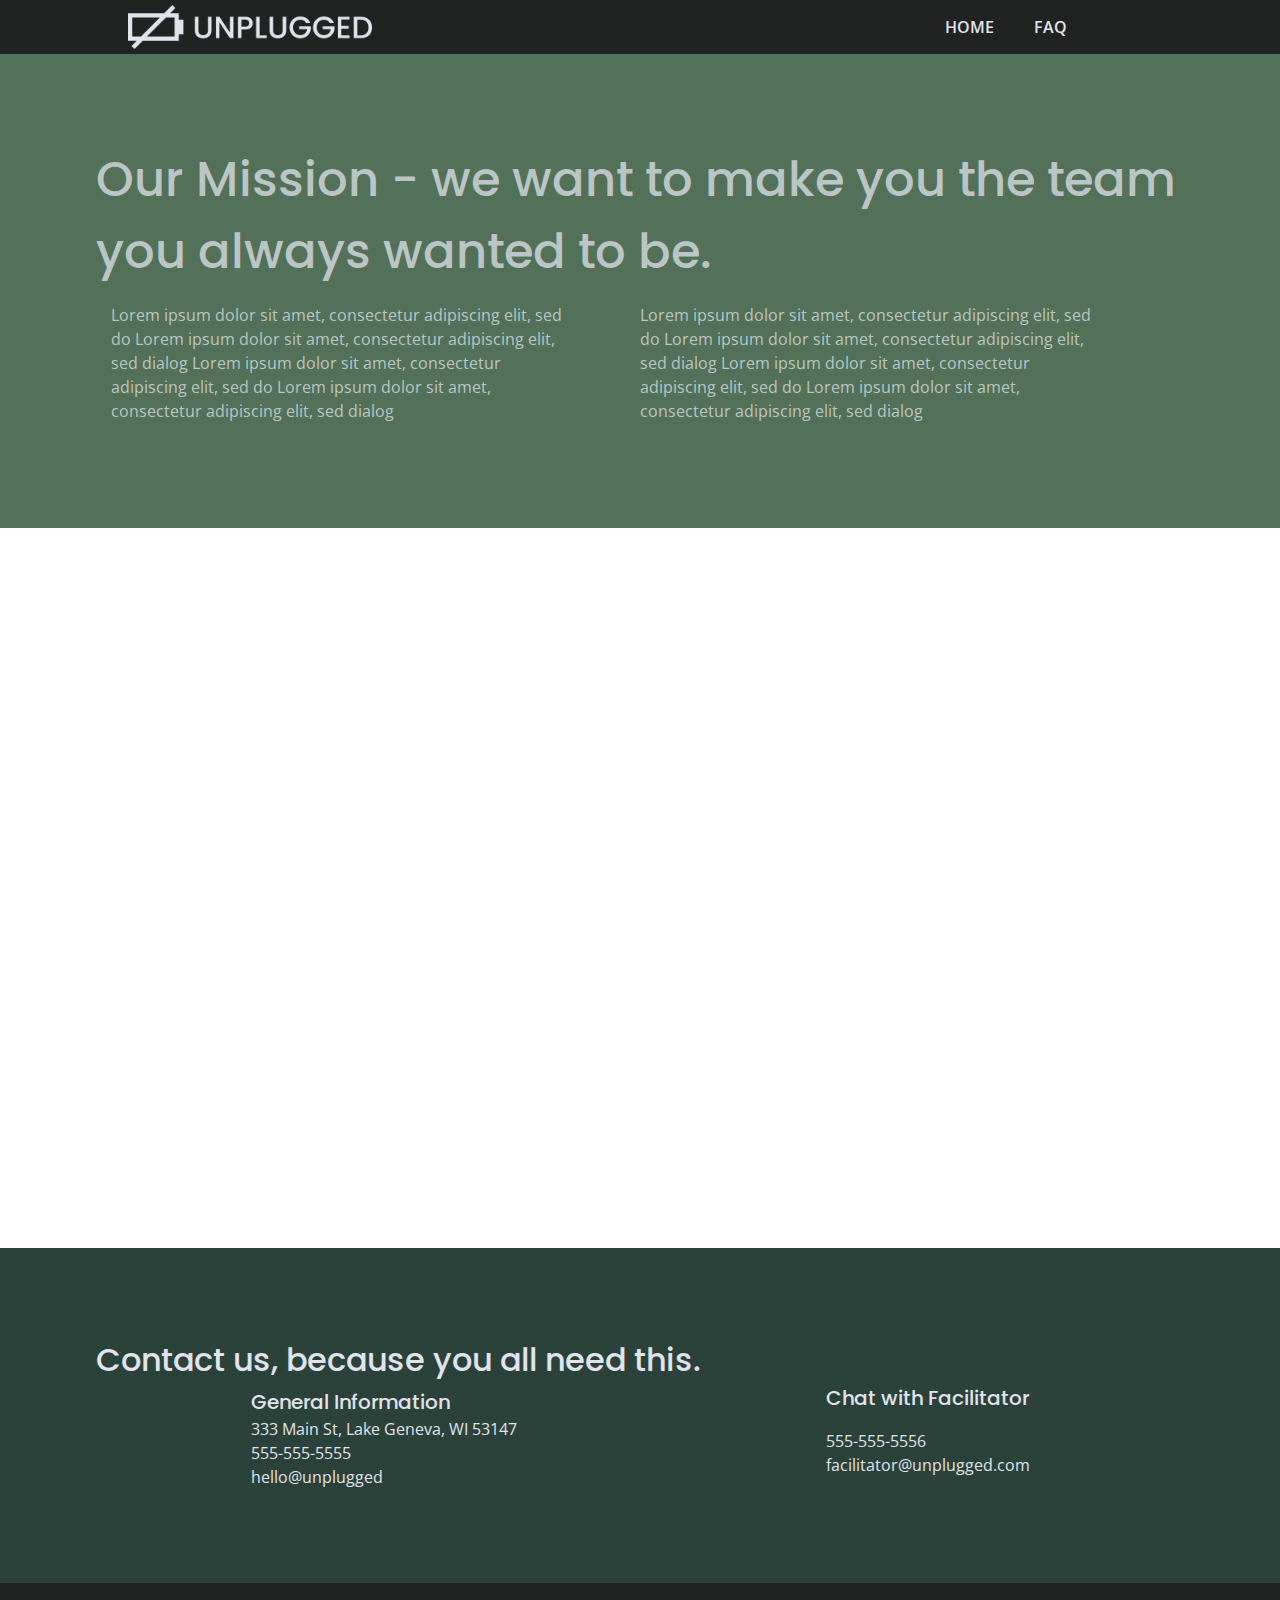
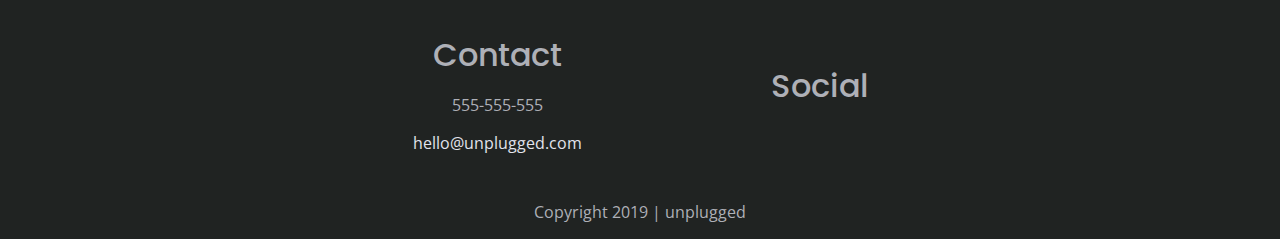
==== commit da3f4d43: "map" ====
--- a/about/index.html
+++ b/about/index.html
@@ -61,14 +61,13 @@
       </div>
     </section>
 
+
     <section class="map">
       <div class="map-container">
-
-        <iframe src="https://www.google.com/maps/embed?pb=!1m18!1m12!1m3!1d3311.548080151037!2d151.12104151563383!3d-33.90129098064731!2m3!1f0!2f0!3f0!3m2!1i1024!2i768!4f13.1!3m3!1m2!1s0x6b12ba8e9b608e9d%3A0x81cd6e4ce25c8c4d!2s16+Fourth+St%2C+Ashbury+NSW+2193!5e0!3m2!1sen!2sau!4v1547971766212"
-          width="600" height="450" frameborder="0" style="border:0" allowfullscreen></iframe>
+<div class='embed-container'>
+  <iframe src='https://www.google.com/maps/embed?pb=!1m18!1m12!1m3!1d3311.548253085581!2d151.1210415155686!3d-33.90128652817775!2m3!1f0!2f0!3f0!3m2!1i1024!2i768!4f13.1!3m3!1m2!1s0x6b12ba8e9b608e9d%3A0x81cd6e4ce25c8c4d!2s16+Fourth+St%2C+Ashbury+NSW+2193!5e0!3m2!1sen!2sau!4v1547973279821' width='600' height='450' frameborder='0' style='border:0' allowfullscreen></iframe>
+</div>
       </div>
-
-
     </section>
 
     <div class="contact-section">
--- a/css/main.css
+++ b/css/main.css
@@ -302,34 +302,37 @@
       padding-bottom: 20px;
 }
 
+
+.mission {
+  background-color: #527158;
+  color: #bcc5c5;
+  padding: 30px 0;
+}
+/*
 .map {
   margin: 0;
   width: 100%;
-}
-
-.map-container{
+} */
+
+/* .map-container{
   position: relative;
   padding-bottom: 93%;
   height: 0;
   overflow: hidden;
-  /* width:100%; */
-}
-
-.map-container iframe{
+  /* width:100%; }*/
+
+.embed-container { position: relative; padding-bottom: 56.25%; height: 0; overflow: hidden; max-width: 100%; } .embed-container iframe, .embed-container object, .embed-container embed { position: absolute; top: 0; left: 0; width: 100%; height: 100%; }
+/* .map-container iframe{
   width:100%;
   height:100%;
   position: absolute;
   top:0;
   left:0;
-}
-
-
-
-.mission {
-  background-color: #527158;
-  color: #bcc5c5;
-  padding: 30px 0;
-}
+} */
+
+
+
+
 
 .contact-section {
   background-color: #2a423a;
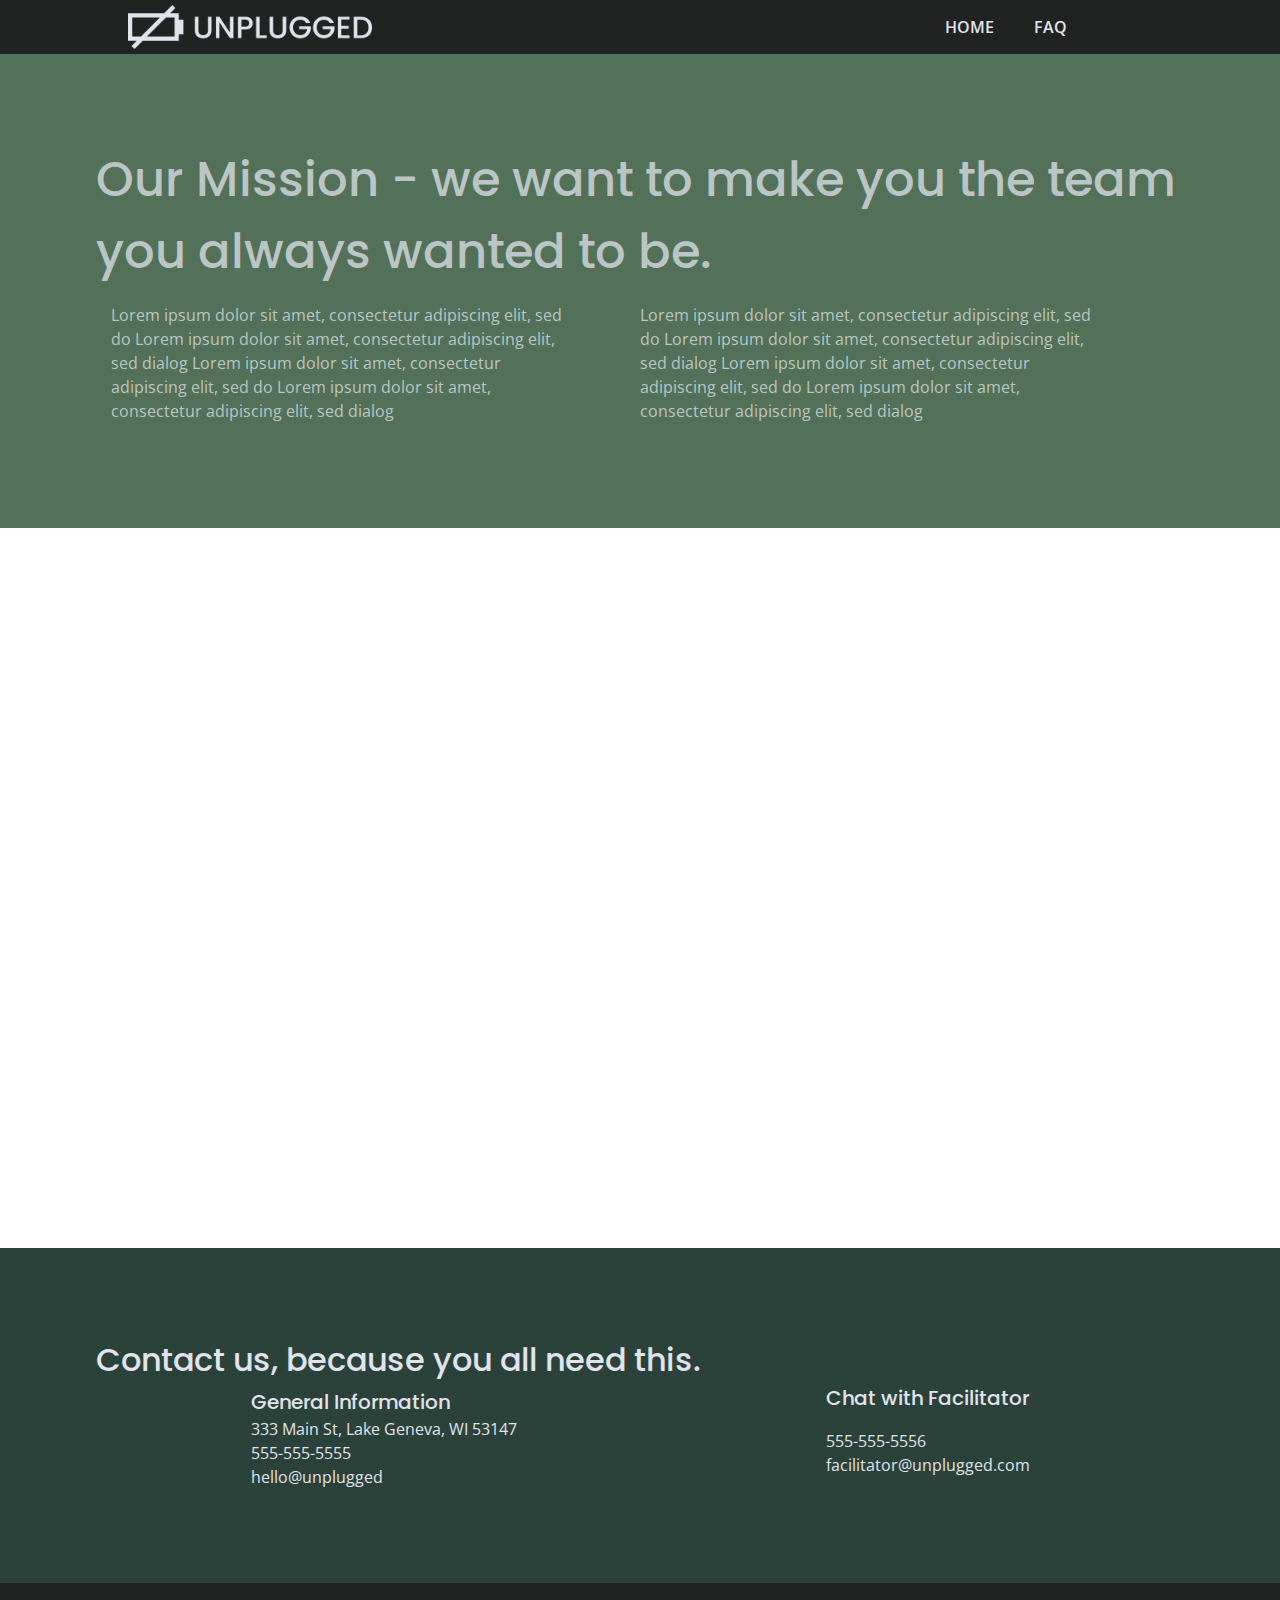
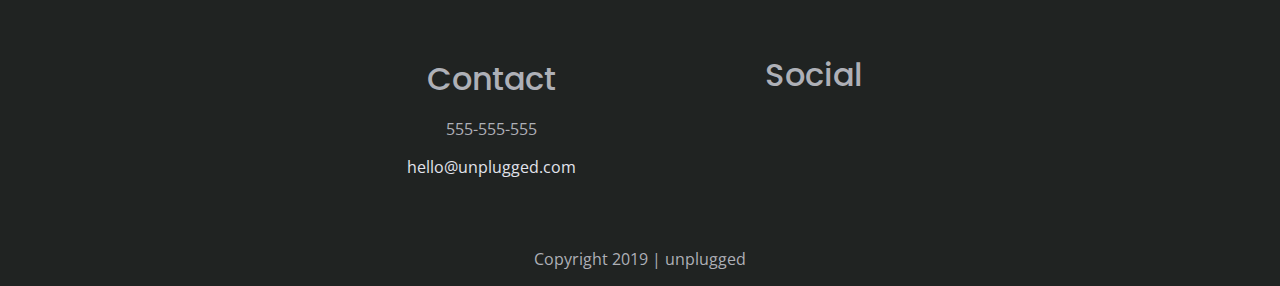
==== commit 7f01dd1e: "social" ====
--- a/about/index.html
+++ b/about/index.html
@@ -15,6 +15,7 @@
   <link rel="stylesheet" href="../css/normalize.css">
   <link rel="stylesheet" href="../css/main.css">
   <link href="https://fonts.googleapis.com/css?family=Open+Sans:400,700|Poppins:500,700" rel="stylesheet">
+  <link rel="stylesheet" href="https://use.fontawesome.com/releases/v5.6.3/css/all.css" integrity="sha384-UHRtZLI+pbxtHCWp1t77Bi1L4ZtiqrqD80Kn4Z8NTSRyMA2Fd33n5dQ8lWUE00s/" crossorigin="anonymous">
 </head>
 
 <body>
@@ -108,10 +109,9 @@
         <div class="social">
           <h3>Social</h3>
           <div class="social-icons">
-            <p href="www.facebook.com/yourcompany" target="_blank"></p>
-            <p href="www.twitter.com/yourcompany" target="_blank"></p>
-            <p href="www.instagram.com/yourcompany" target="_blank"></p>
-
+            <a href="www.facebook.com/yourcompany" target="_blank"><i class="fab fa-facebook"></i></a>
+            <a href="www.twitter.com/yourcompany" target="_blank"><i class="fab fa-twitter"></i></a>
+            <a href="www.instagram.com/yourcompany" target="_blank"><i class="fab fa-instagram"></i></a>
           </div>
         </div>
       </div>
--- a/css/main.css
+++ b/css/main.css
@@ -197,6 +197,21 @@
   /* font-size: 2.75em; */
   padding-top: 40px;
 }
+.features i{
+  font-size:3.75em;
+  margin-bottom: 40px;
+}
+
+.social{
+  padding: 20px 0;
+}
+.social-icons i{
+  font-size:3.75em;
+  margin: 20px 20px 0;
+
+  align-items: center;
+}
+
 
 /* <!-- -------------------- Mobile Styles - Homepage------------------ --> */
 
